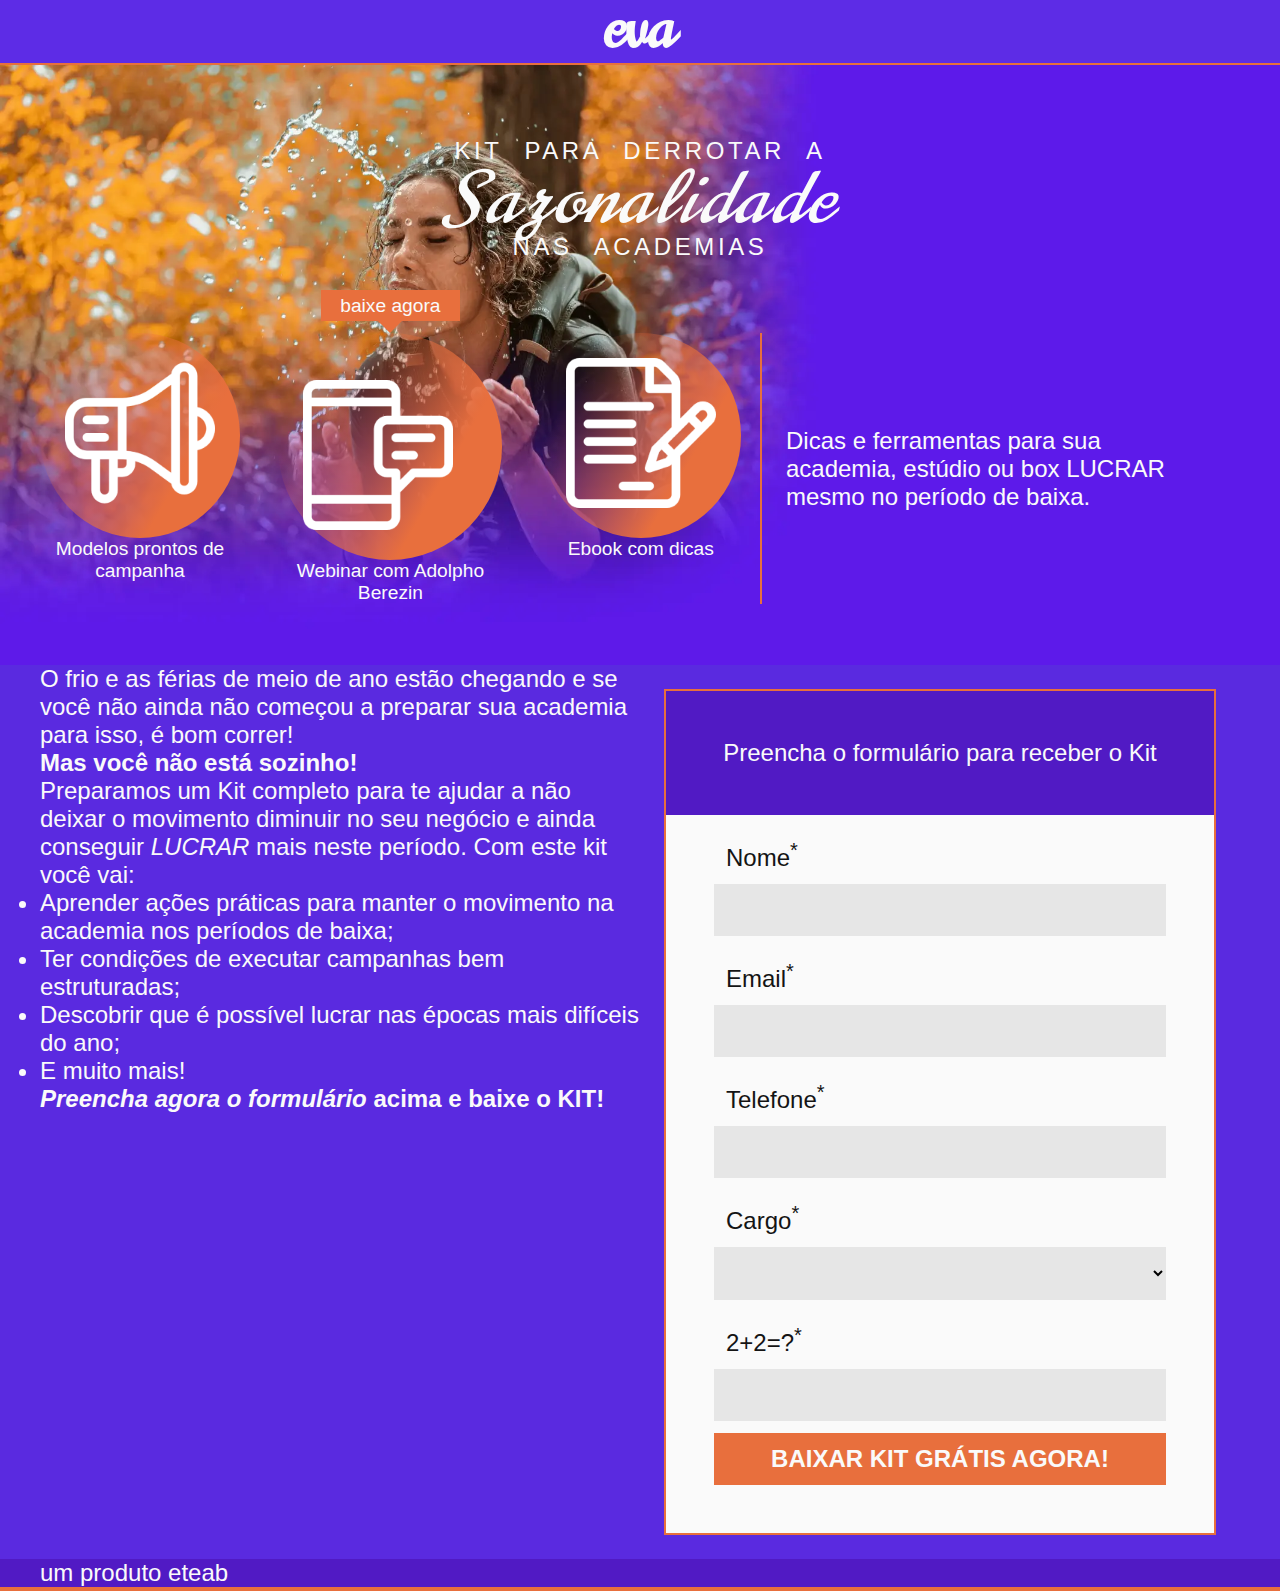
==== eva/index.html @ cb5ea679 "Adiciona conteúdo de aula" ====
<!DOCTYPE html>
<html lang="pt-BR">

<head>
    <meta charset="UTF-8">
    <meta http-equiv="X-UA-Compatible" content="IE=edge">
    <meta name="viewport" content="width=device-width, initial-scale=1.0">
    <title>EVA</title>
    <link rel="stylesheet" href="style.css">
</head>

<body>
    <div id="principal">
        <header>
            <div class="limite">eva</div>
        </header>
        <section class="jumbo">
            <div class="limite">
                <header>Kit para derrotar a <em>sazonalidade</em> nas academias</header>
                <section>
                    <div class="iconografia">
                        <div>
                            <div class="bola"><img src="megafone.webp" alt=""></div>
                            <span>Modelos prontos de campanha</span>
                        </div>
                        <div>
                            <div class="bola balao"><img src="sms.webp" alt=""></div>
                            <span>Webinar com Adolpho Berezin</span>
                        </div>
                        <div>
                            <div class="bola"><img src="contrato.webp" alt=""></div>
                            <span>Ebook com dicas</span>
                        </div>
                    </div>
                    <div class="texto">Dicas e ferramentas para sua academia, estúdio ou box LUCRAR mesmo no período de
                        baixa.</div>
                </section>
            </div>
        </section>
        <main>
            <div class="limite conteudo">
                <section>
                    <p>O frio e as férias de meio de ano estão chegando e se você não ainda não começou a preparar sua
                        academia para isso, é bom correr!</p>
                    <p><strong>Mas você não está sozinho!</strong></p>
                    <p>Preparamos um Kit completo para te ajudar a não deixar o movimento diminuir no seu negócio e
                        ainda conseguir <em>LUCRAR</em> mais neste período. Com este kit você vai:</p>
                    <ul>
                        <li>Aprender ações práticas para manter o movimento na academia nos períodos de baixa;</li>
                        <li>Ter condições de executar campanhas bem estruturadas;</li>
                        <li>Descobrir que é possível lucrar nas épocas mais difíceis do ano;</li>
                        <li>E muito mais!</li>
                    </ul>
                    <p>
                        <strong>
                            <em>Preencha agora o formulário</em>
                            acima e baixe o KIT!
                        </strong>
                    </p>
                </section>
                <section>
                    <form>
                        <header>Preencha o formulário para receber o Kit</header>

                        <label for="">Nome<sup>*</sup></label><input type="text">
                        <label for="">Email<sup>*</sup></label><input type="text">
                        <label for="">Telefone<sup>*</sup></label><input type="text">
                        <label for="">Cargo<sup>*</sup></label><select name="" id=""></select>
                        <label for="">2+2=?<sup>*</sup></label><input type="text">
                        <button>Baixar kit grátis agora!</button>
                    </form>
                </section>
            </div>
        </main>
        <footer>
            <div class="limite">um produto eteab</div>
        </footer>
    </div>
</body>

</html>
---- eva/style.css ----
@import url('https://fonts.googleapis.com/css2?family=Norican&display=swap');

:root {
    --fundo1: #5D2CE6;
    --fundo2: #5D1AEA;
    --fundo3: #5A2AE0;
    --fundo4: #511AC4;
    --cor-letra: rgb(250,250,250);
    --cor-letra-secundaria: rgb(20,20,20);
    --cor-destaque: #E86F3D;

    color: var(--cor-letra);
    font-size: 24px;
}

body {
    font-family: Arial, Helvetica, sans-serif;
}

* {
    margin: 0;
    padding: 0;
}

#principal {
    min-height: 100vh;

    display: flex;
    flex-direction: column;
    justify-content: space-between;
}

#principal>* {
    /* border: 1px solid black; */
}

#principal .limite {
    margin: auto;
    max-width: 1200px;

    /* border: 1px solid black; */
}

#principal>main {
    flex-grow: 1;
}

#principal>*:nth-child(1) {
    background-color: var(--fundo1);
    border-bottom: 2px solid var(--cor-destaque);
}

#principal>*:nth-child(2) {
    background-color: var(--fundo2);
}

#principal>*:nth-child(3) {
    background-color: var(--fundo3);
}

#principal>*:nth-child(4) {
    background-color: var(--fundo4);
}

#principal>footer {
    border-bottom: 4px solid var(--cor-destaque);
}

#principal>header {
    font-family: 'Norican', cursive;
    text-align: center;
    font-size: 2.5rem;
    font-weight: bold;
    line-height: 90%;
    padding-bottom: 0.15em;
}

.jumbo {
    background-image: url(jumbo.webp);
    background-repeat: no-repeat;
    background-size: contain;
    height: 25rem;
}

.jumbo header {
    text-align: center;
    text-transform: uppercase;
    letter-spacing: 0.15em;
    word-spacing: 0.5em;
    margin: 3em;
}

.jumbo em {
    line-height: 95%;
    display: block;
    font-size: 3em;
    text-transform: capitalize;
    font-family: 'Norican', cursive;
}

.jumbo section {
    display: flex;
    justify-content: center;
}

.jumbo .texto {
    flex-grow: 1;
    flex-basis: 50%;
}

.jumbo .iconografia {
    flex-grow: 1;
    flex-basis: 50%;
    gap: 2em;
    margin-right: 1em;

    display: flex;
    justify-content: space-between;

    text-align: center;
    font-size: 0.8em;
}

.jumbo .iconografia>* {
    flex-grow: 1;
}

.jumbo .iconografia .bola {
    background-image: linear-gradient(120deg, transparent 20%, var(--cor-destaque) 70%);
    border-radius: 50%;
}

.jumbo .bola img {
    transform: scale(75%, 75%);
}

.jumbo .texto {
    padding: 1em;
    border-left: 2px solid var(--cor-destaque);

    display: flex;
    justify-content: center;
    align-items: center;
}

main .conteudo {
    display: flex;
}

main .conteudo>* {
    flex-grow: 1;
    flex-basis: 50%;
}

.balao::before {
    content: 'baixe agora';
    position: relative;
    bottom: 2em;
    background-color: var(--cor-destaque);
    padding: 0.25em 1em;
}

.balao::after {
    content: '';
    position: relative;
    bottom: 205px;
    right: 100px;
    border-color: var(--cor-destaque) transparent transparent;
    border-width: 0.5rem 0.5rem 0;
    border-style: solid;
    height: 0px;
    width: 0px;
}

main form {
    background-color: var(--cor-letra);
    color: var(--cor-letra-secundaria);

    border: 2px solid var(--cor-destaque);

    display: flex;
    flex-direction: column;

    margin: 1em;
}

main form>*{
    margin: 0.5em 2em;
    margin-bottom: 0;
}

main form>*:last-child{
    margin-bottom: 2em;
}

main form header {
    background-color: var(--fundo4);
    color: var(--cor-letra);

    margin: 0;
    padding: 2em;
    text-align: center;
}

input, select, button, label {
    font-size: 1rem;
    padding: 0.5rem;
    background-color: rgb(230,230,230);

    border-style: none;
    outline: none;
}

label {
    background-color: unset;
    padding-bottom: 0;
}

button {
    background-color: var(--cor-destaque);
    color: var(--cor-letra);
    text-transform: uppercase;
    font-weight: bold;
}
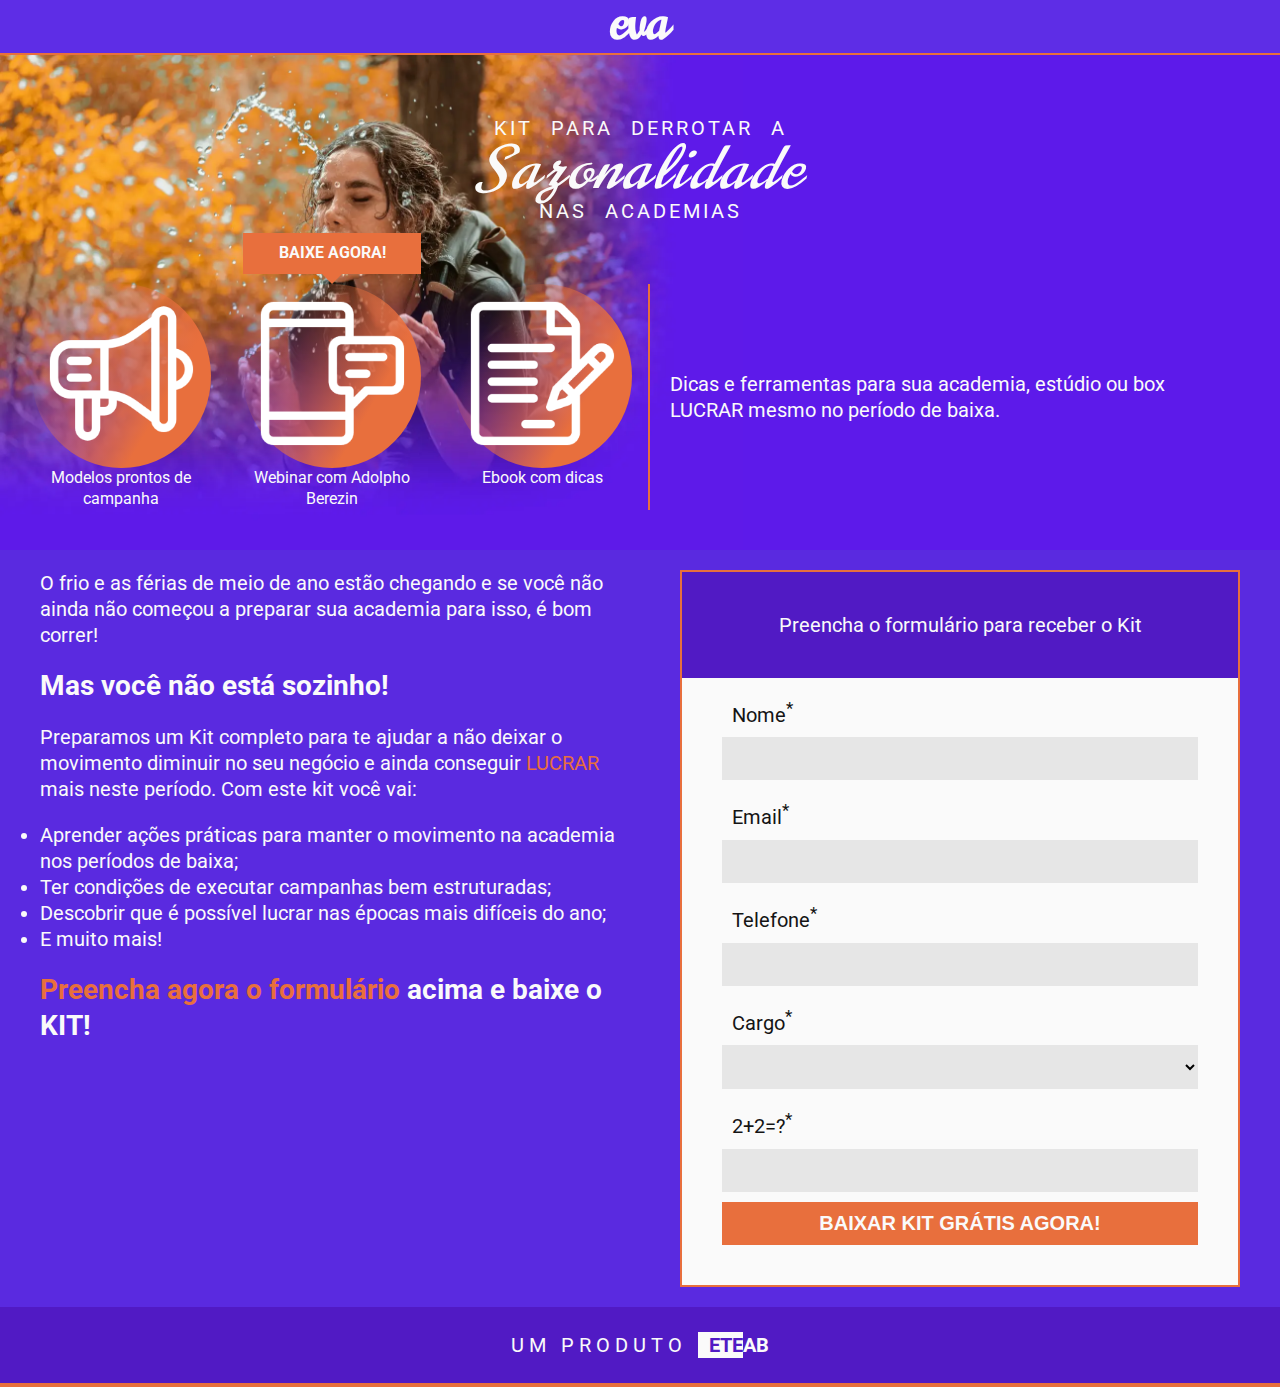
==== commit 81f2642d: "Finaliza exemplo" ====
--- a/eva/index.html
+++ b/eva/index.html
@@ -2,79 +2,111 @@
 <html lang="pt-BR">
 
 <head>
-    <meta charset="UTF-8">
-    <meta http-equiv="X-UA-Compatible" content="IE=edge">
-    <meta name="viewport" content="width=device-width, initial-scale=1.0">
+    <meta charset="UTF-8" />
+    <meta http-equiv="X-UA-Compatible" content="IE=edge" />
+    <meta name="viewport" content="width=device-width, initial-scale=1.0" />
     <title>EVA</title>
-    <link rel="stylesheet" href="style.css">
+    <link rel="stylesheet" href="style.css" />
 </head>
 
 <body>
+
     <div id="principal">
+
         <header>
             <div class="limite">eva</div>
         </header>
+
         <section class="jumbo">
             <div class="limite">
-                <header>Kit para derrotar a <em>sazonalidade</em> nas academias</header>
+                <header>
+                    Kit para derrotar a <em>sazonalidade</em> nas academias
+                </header>
                 <section>
                     <div class="iconografia">
                         <div>
-                            <div class="bola"><img src="megafone.webp" alt=""></div>
+                            <div class="bola"><img src="megafone.webp" alt="" /></div>
                             <span>Modelos prontos de campanha</span>
                         </div>
                         <div>
-                            <div class="bola balao"><img src="sms.webp" alt=""></div>
+                            <div class="bola balao"><img src="sms.webp" alt="" /></div>
                             <span>Webinar com Adolpho Berezin</span>
                         </div>
                         <div>
-                            <div class="bola"><img src="contrato.webp" alt=""></div>
+                            <div class="bola"><img src="contrato.webp" alt="" /></div>
                             <span>Ebook com dicas</span>
                         </div>
                     </div>
-                    <div class="texto">Dicas e ferramentas para sua academia, estúdio ou box LUCRAR mesmo no período de
-                        baixa.</div>
+                    <div class="texto">
+                        Dicas e ferramentas para sua academia, estúdio ou box LUCRAR mesmo
+                        no período de baixa.
+                    </div>
                 </section>
             </div>
         </section>
+
         <main>
             <div class="limite conteudo">
-                <section>
-                    <p>O frio e as férias de meio de ano estão chegando e se você não ainda não começou a preparar sua
-                        academia para isso, é bom correr!</p>
+                <section class="descritivo">
+                    <p>
+                        O frio e as férias de meio de ano estão chegando e se você não
+                        ainda não começou a preparar sua academia para isso, é bom correr!
+                    </p>
                     <p><strong>Mas você não está sozinho!</strong></p>
-                    <p>Preparamos um Kit completo para te ajudar a não deixar o movimento diminuir no seu negócio e
-                        ainda conseguir <em>LUCRAR</em> mais neste período. Com este kit você vai:</p>
+                    <p>
+                        Preparamos um Kit completo para te ajudar a não deixar o movimento
+                        diminuir no seu negócio e ainda conseguir <em>LUCRAR</em> mais
+                        neste período. Com este kit você vai:
+                    </p>
                     <ul>
-                        <li>Aprender ações práticas para manter o movimento na academia nos períodos de baixa;</li>
+                        <li>
+                            Aprender ações práticas para manter o movimento na academia nos
+                            períodos de baixa;
+                        </li>
                         <li>Ter condições de executar campanhas bem estruturadas;</li>
-                        <li>Descobrir que é possível lucrar nas épocas mais difíceis do ano;</li>
+                        <li>
+                            Descobrir que é possível lucrar nas épocas mais difíceis do ano;
+                        </li>
                         <li>E muito mais!</li>
                     </ul>
                     <p>
                         <strong>
-                            <em>Preencha agora o formulário</em>
-                            acima e baixe o KIT!
+                            <em>Preencha agora o formulário</em> acima e baixe o KIT!
                         </strong>
                     </p>
                 </section>
+
                 <section>
                     <form>
                         <header>Preencha o formulário para receber o Kit</header>
 
-                        <label for="">Nome<sup>*</sup></label><input type="text">
-                        <label for="">Email<sup>*</sup></label><input type="text">
-                        <label for="">Telefone<sup>*</sup></label><input type="text">
-                        <label for="">Cargo<sup>*</sup></label><select name="" id=""></select>
-                        <label for="">2+2=?<sup>*</sup></label><input type="text">
+                        <label for="nome">Nome<sup>*</sup></label><input type="text" name="nome" id="nome" required />
+                        <label for="email">Email<sup>*</sup></label><input type="email" name="email" id="email"
+                            required />
+                        <label for="telefone">Telefone<sup>*</sup></label><input type="tel" name="telefone"
+                            id="telefone" required />
+                        <label for="cargo">Cargo<sup>*</sup></label><select name="cargo" id="cargo" required>
+                            <option value="" selected></option>
+                            <option>---</option>
+                            <option value="1">Cargo 1</option>
+                            <option value="2">Cargo 2</option>
+                            <option value="3">Cargo 3</option>
+                            <option value="4">Cargo 4</option>
+                        </select>
+                        <label for="desafio">2+2=?<sup>*</sup></label><input type="number" name="desafio" id="desafio"
+                            required />
                         <button>Baixar kit grátis agora!</button>
                     </form>
                 </section>
             </div>
         </main>
+
         <footer>
-            <div class="limite">um produto eteab</div>
+            <div class="limite">
+                um produto <span class="invertido">ete</span><span class="pesado">ab</span>
+            </div>
         </footer>
+
     </div>
 </body>
 
--- a/eva/style.css
+++ b/eva/style.css
@@ -1,20 +1,25 @@
-@import url('https://fonts.googleapis.com/css2?family=Norican&display=swap');
+@import url('https://fonts.googleapis.com/css2?family=Norican&family=Roboto:wght@400;700&display=swap');
 
 :root {
-    --fundo1: #5D2CE6;
-    --fundo2: #5D1AEA;
-    --fundo3: #5A2AE0;
-    --fundo4: #511AC4;
-    --cor-letra: rgb(250,250,250);
-    --cor-letra-secundaria: rgb(20,20,20);
-    --cor-destaque: #E86F3D;
+    --fundo1: rgb(94, 45, 230);
+    --fundo2: rgb(93, 26, 234);
+    --fundo3: rgb(90, 42, 224);
+    --fundo4: rgb(81, 26, 196);
+    --cor-letra: rgb(250, 250, 250);
+    --cor-fundo-form: rgb(230, 230, 230);
+    --cor-letra-form: rgb(20, 20, 20);
+    --cor-destaque: rgb(232, 111, 61);
+
+    --borda-fina: 2px;
+    --borda-grossa: calc(2 * var(--borda-fina));
+
+    --fonte-normal: 'Roboto', Arial, Helvetica, sans-serif;
+    --fonte-fantasia: 'Norican', cursive;
 
     color: var(--cor-letra);
-    font-size: 24px;
-}
-
-body {
-    font-family: Arial, Helvetica, sans-serif;
+
+    font-size: 20px;
+    line-height: 1.3;
 }
 
 * {
@@ -22,6 +27,12 @@
     padding: 0;
 }
 
+body {
+    font-family: var(--fonte-normal);
+}
+
+/* Leiaute */
+
 #principal {
     min-height: 100vh;
 
@@ -30,72 +41,63 @@
     justify-content: space-between;
 }
 
-#principal>* {
-    /* border: 1px solid black; */
-}
-
-#principal .limite {
+.limite {
     margin: auto;
     max-width: 1200px;
-
-    /* border: 1px solid black; */
-}
-
-#principal>main {
-    flex-grow: 1;
-}
-
-#principal>*:nth-child(1) {
+}
+
+/* Cabeçalho */
+
+#principal>header {
+    padding-bottom: 0.15em;
+    border-bottom: var(--borda-fina) solid var(--cor-destaque);
+
     background-color: var(--fundo1);
-    border-bottom: 2px solid var(--cor-destaque);
-}
-
-#principal>*:nth-child(2) {
+
+    font-family: var(--fonte-fantasia);
+    font-size: 2.5rem;
+    font-weight: bold;
+    text-align: center;
+    line-height: 90%;
+}
+
+/* Jumbo */
+
+.jumbo {
+    padding-bottom: 2em;
+
     background-color: var(--fundo2);
-}
-
-#principal>*:nth-child(3) {
-    background-color: var(--fundo3);
-}
-
-#principal>*:nth-child(4) {
-    background-color: var(--fundo4);
-}
-
-#principal>footer {
-    border-bottom: 4px solid var(--cor-destaque);
-}
-
-#principal>header {
-    font-family: 'Norican', cursive;
-    text-align: center;
-    font-size: 2.5rem;
-    font-weight: bold;
-    line-height: 90%;
-    padding-bottom: 0.15em;
-}
-
-.jumbo {
     background-image: url(jumbo.webp);
     background-repeat: no-repeat;
     background-size: contain;
-    height: 25rem;
 }
 
 .jumbo header {
+    margin: 3em;
+
     text-align: center;
     text-transform: uppercase;
     letter-spacing: 0.15em;
     word-spacing: 0.5em;
-    margin: 3em;
-}
-
-.jumbo em {
+}
+
+.jumbo header em {
+    display: block;
+
     line-height: 95%;
-    display: block;
     font-size: 3em;
     text-transform: capitalize;
-    font-family: 'Norican', cursive;
+    font-family: var(--fonte-fantasia);
+}
+
+.jumbo .texto {
+    box-sizing: border-box;
+    padding: 1em;
+    border-left: var(--borda-fina) solid var(--cor-destaque);
+
+    display: flex;
+    justify-content: center;
+    align-items: center;
 }
 
 .jumbo section {
@@ -103,122 +105,200 @@
     justify-content: center;
 }
 
-.jumbo .texto {
+.jumbo section>* {
     flex-grow: 1;
+    flex-shrink: 0;
     flex-basis: 50%;
 }
 
 .jumbo .iconografia {
-    flex-grow: 1;
-    flex-basis: 50%;
+    margin-right: 1em;
+
+    display: flex;
+    justify-content: space-between;
     gap: 2em;
-    margin-right: 1em;
-
-    display: flex;
-    justify-content: space-between;
-
+
+    font-size: 0.8em;
     text-align: center;
-    font-size: 0.8em;
 }
 
 .jumbo .iconografia>* {
     flex-grow: 1;
-}
-
-.jumbo .iconografia .bola {
+    flex-shrink: 1;
+    flex-basis: 33%;
+
+    min-width: 10ch;
+}
+
+.jumbo .bola {
+    max-width: 200px;
+    max-height: 200px;
+    border-radius: 50%;
+
     background-image: linear-gradient(120deg, transparent 20%, var(--cor-destaque) 70%);
-    border-radius: 50%;
+
+    /* Cria um contexto de empilhamento para .balao */
+    position: relative;
 }
 
 .jumbo .bola img {
-    transform: scale(75%, 75%);
-}
-
-.jumbo .texto {
-    padding: 1em;
-    border-left: 2px solid var(--cor-destaque);
-
-    display: flex;
-    justify-content: center;
-    align-items: center;
+    max-width: 100%;
+    max-height: 100%;
+
+    transform: scale(80%);
+}
+
+/* Balão */
+
+.balao {
+    --altura-triangulo: 0.5rem;
+}
+
+/* Balão: retângulo */
+.balao::before {
+    content: 'baixe agora!';
+    text-transform: uppercase;
+    font-weight: bold;
+
+    background-color: var(--cor-destaque);
+
+    width: 100%;
+    padding: var(--altura-triangulo) 0;
+
+    position: absolute;
+    bottom: calc(100% + var(--altura-triangulo));
+}
+
+/* Balão: triângulo */
+.balao::after {
+    content: '';
+
+    border-width: var(--altura-triangulo) var(--altura-triangulo) 0;
+    border-style: solid;
+    border-color: var(--cor-destaque) transparent transparent;
+
+    position: absolute;
+    bottom: calc(100%);
+    right: calc(50% - var(--altura-triangulo));
+}
+
+/* Main */
+
+main {
+    flex-grow: 1;
+
+    background-color: var(--fundo3);
 }
 
 main .conteudo {
     display: flex;
+    gap: 1em;
 }
 
 main .conteudo>* {
     flex-grow: 1;
+    flex-shrink: 0;
     flex-basis: 50%;
 }
 
-.balao::before {
-    content: 'baixe agora';
-    position: relative;
-    bottom: 2em;
-    background-color: var(--cor-destaque);
-    padding: 0.25em 1em;
-}
-
-.balao::after {
-    content: '';
-    position: relative;
-    bottom: 205px;
-    right: 100px;
-    border-color: var(--cor-destaque) transparent transparent;
-    border-width: 0.5rem 0.5rem 0;
-    border-style: solid;
-    height: 0px;
-    width: 0px;
-}
-
-main form {
+main .descritivo>* {
+    margin: 1em 0;
+}
+
+main .descritivo strong {
+    font-size: 1.4em;
+}
+
+main .descritivo em {
+    color: var(--cor-destaque);
+    font-style: normal;
+}
+
+/* Form */
+
+form {
+    margin: 1em;
+    padding-bottom: 2em;
+    border: var(--borda-fina) solid var(--cor-destaque);
+
+    color: var(--cor-letra-form);
     background-color: var(--cor-letra);
-    color: var(--cor-letra-secundaria);
-
-    border: 2px solid var(--cor-destaque);
 
     display: flex;
     flex-direction: column;
-
-    margin: 1em;
-}
-
-main form>*{
-    margin: 0.5em 2em;
-    margin-bottom: 0;
-}
-
-main form>*:last-child{
-    margin-bottom: 2em;
-}
-
-main form header {
+}
+
+form>* {
+    margin: 0.5em 2em 0 2em;
+}
+
+form header {
+    margin: 0;
+    padding: 2em;
+
     background-color: var(--fundo4);
     color: var(--cor-letra);
 
-    margin: 0;
-    padding: 2em;
     text-align: center;
 }
 
-input, select, button, label {
-    font-size: 1rem;
+input,
+select,
+button,
+label {
     padding: 0.5rem;
-    background-color: rgb(230,230,230);
-
     border-style: none;
     outline: none;
+
+    background-color: var(--cor-fundo-form);
+
+    font-size: 1rem;
 }
 
 label {
+    padding-bottom: 0;
+
     background-color: unset;
-    padding-bottom: 0;
 }
 
 button {
     background-color: var(--cor-destaque);
     color: var(--cor-letra);
+
     text-transform: uppercase;
     font-weight: bold;
+}
+
+/* Rodapé */
+
+#principal>footer {
+    padding: 1.25em;
+    border-bottom: var(--borda-grossa) solid var(--cor-destaque);
+
+    background-color: var(--fundo4);
+
+    text-transform: uppercase;
+    letter-spacing: 0.25em;
+}
+
+#principal>footer>* {
+    display: flex;
+    justify-content: center;
+    align-items: center;
+}
+
+#principal>footer .invertido {
+    margin-left: 1ch;
+    padding-left: 1ch;
+
+    color: var(--fundo4);
+    background-color: var(--cor-letra);
+
+    font-weight: bold;
+    letter-spacing: initial;
+}
+
+#principal>footer .pesado {
+    font-weight: bold;
+    letter-spacing: initial;
 }